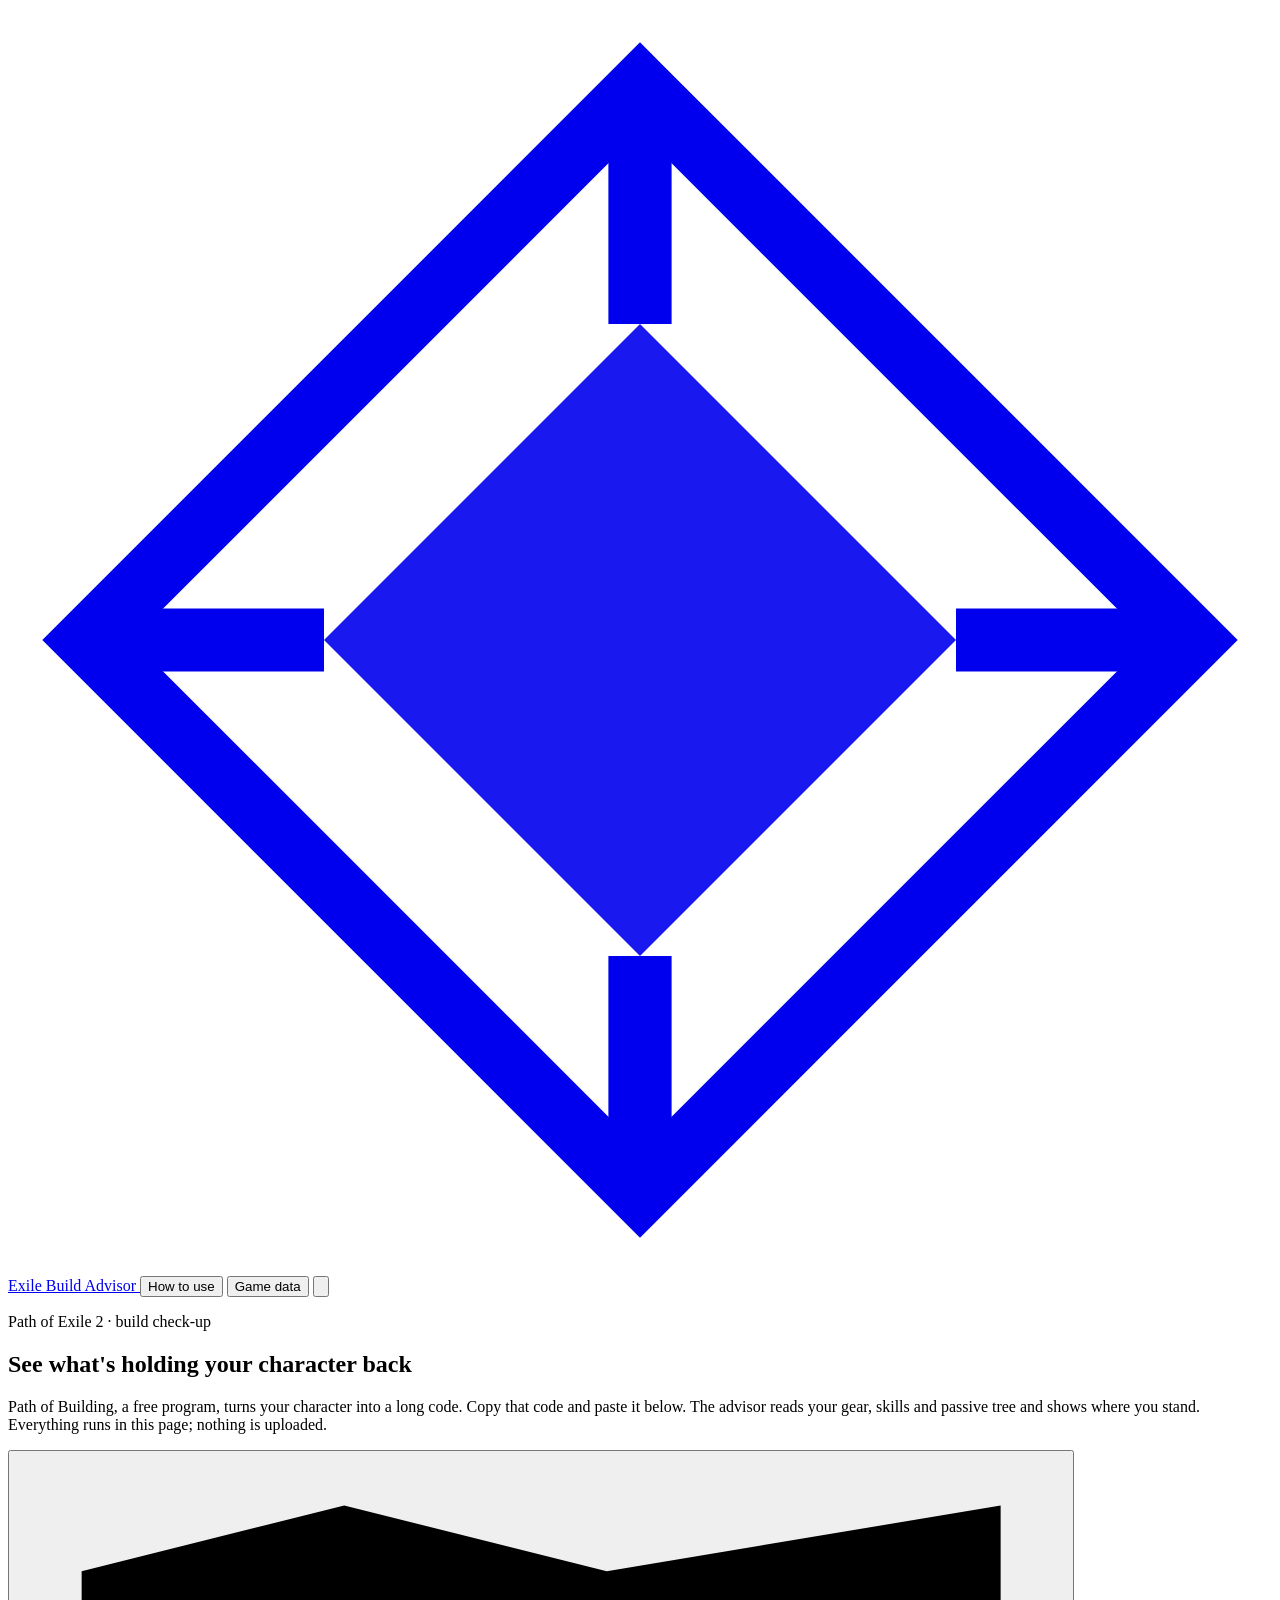
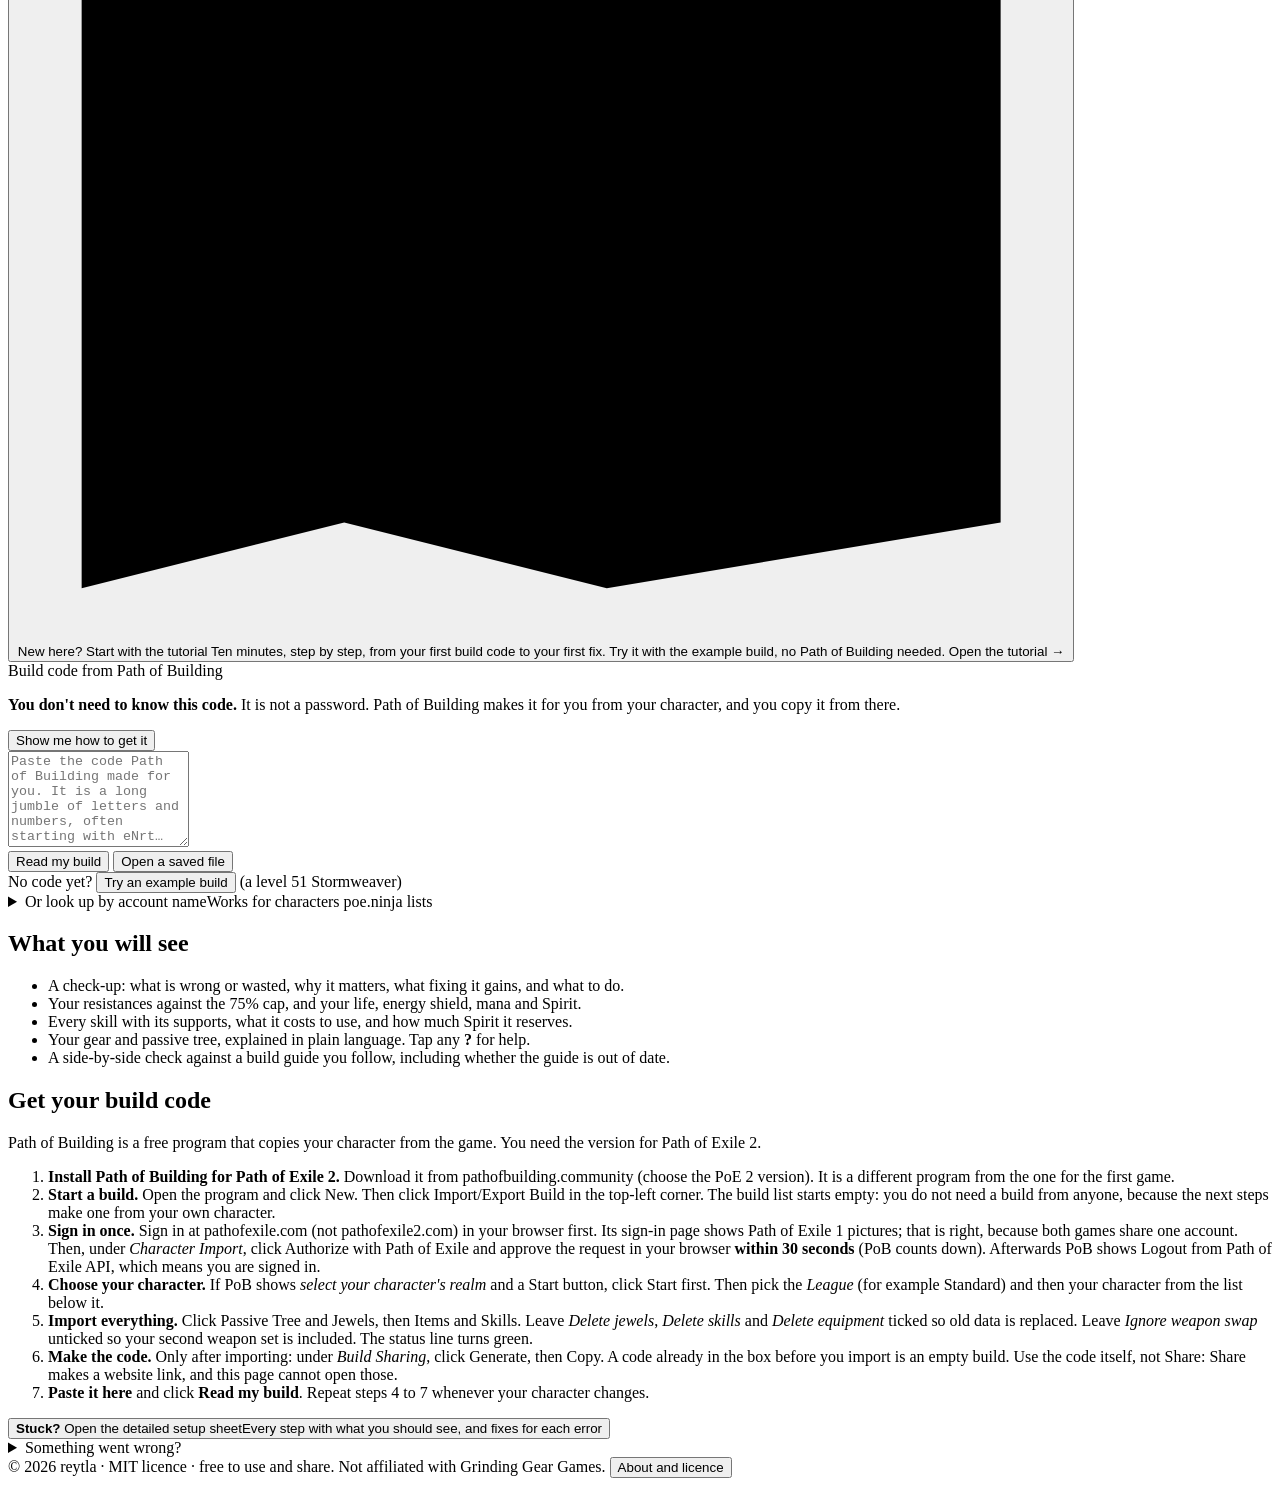
==== src/index.html @ eb704af1 "Exile Build Advisor: a build check-up for Path of Exile 2 Single-file web page that reads a Path of " ====
<!doctype html>
<html lang="en">
<!-- Exile Build Advisor. Copyright (c) 2026 reytla. MIT licence. https://github.com/reytla/exile-build-adviser -->
<head>
<meta charset="utf-8">
<meta name="viewport" content="width=device-width, initial-scale=1, viewport-fit=cover">
<title>Exile Build Advisor</title>
<meta name="author" content="reytla">
<meta name="copyright" content="© 2026 reytla. MIT licence.">
<link rel="preconnect" href="https://fonts.googleapis.com">
<link rel="preconnect" href="https://fonts.gstatic.com" crossorigin>
<link rel="stylesheet" href="https://fonts.googleapis.com/css2?family=Marcellus+SC&family=Figtree:wght@400;500;600;700&family=IBM+Plex+Mono:wght@400;500&display=swap">
<!--INLINE:style.css-->
</head>
<body>
<header class="appbar">
  <div class="appbar-in">
    <a class="brand" href="#" id="homeLink" aria-label="Exile Build Advisor, start page">
      <svg class="sigil" viewBox="0 0 32 32" aria-hidden="true"><path d="M16 2 30 16 16 30 2 16Z" fill="none" stroke="currentColor" stroke-width="1.6"/><path d="M16 8 24 16 16 24 8 16Z" fill="currentColor" opacity=".9"/><path d="M16 2v6M16 24v6M2 16h6M24 16h6" stroke="currentColor" stroke-width="1.6"/></svg>
      <span>Exile Build Advisor</span>
    </a>
    <span class="appbar-gap"></span>
    <button type="button" class="ghost" id="tutLink" title="A step-by-step guide for new players">How to use</button>
    <button type="button" class="ghost" id="dataLink" title="Which game data this page uses"><span id="dataBadge">Game data</span></button>
    <button type="button" class="ghost icon" id="themeBtn" aria-label="Switch colour theme" title="Switch colour theme">
      <svg viewBox="0 0 24 24" aria-hidden="true"><circle cx="12" cy="12" r="5" fill="none" stroke="currentColor" stroke-width="1.8"/><path d="M12 7a5 5 0 0 1 0 10Z" fill="currentColor"/></svg>
    </button>
  </div>
</header>

<div class="page">
  <!-- ================= welcome: no build loaded ================= -->
  <section id="welcome" class="welcome">
    <div class="hero">
      <div class="intro">
        <p class="eyebrow">Path of Exile 2 · build check-up</p>
        <h1>See what's holding your character back</h1>
        <p class="lede">Path of Building, a free program, turns your character into a long code. Copy that code and paste it below. The advisor reads your gear, skills and passive tree and shows where you stand. Everything runs in this page; nothing is uploaded.</p>
      </div>
      <button type="button" class="tut-card" id="tutLink2" aria-label="New here? Open the 10-minute tutorial">
        <svg class="tut-art" viewBox="0 0 160 120" aria-hidden="true">
          <path class="map" d="M10 18 50 8l40 10 60-10v94l-60 10-40-10-40 10Z"/>
          <path class="fold-line" d="M50 8v94M90 18v94"/>
          <path class="trail" d="M24 92c14-4 20-16 30-24s24-6 32-16 10-22 26-26 22 2 28-4"/>
          <circle class="wp" cx="24" cy="92" r="7"/><text x="24" y="95.5">1</text>
          <circle class="wp" cx="56" cy="66" r="7"/><text x="56" y="69.5">2</text>
          <circle class="wp" cx="94" cy="46" r="7"/><text x="94" y="49.5">3</text>
          <path class="goal" d="M138 10 148 22 138 34 128 22Z"/><path class="goal-in" d="M138 16 143 22 138 28 133 22Z"/>
        </svg>
        <span class="tut-copy">
          <span class="tut-kicker">New here?</span>
          <span class="tut-title">Start with the tutorial</span>
          <span class="tut-sub">Ten minutes, step by step, from your first build code to your first fix. Try it with the example build, no Path of Building needed.</span>
          <span class="tut-go">Open the tutorial <span aria-hidden="true">→</span></span>
        </span>
      </button>
    </div>

    <div class="welcome-grid">
      <div class="stack">
      <div class="card input-card">
        <label class="field-label" for="code">Build code from Path of Building</label>
        <div class="code-help"><p><b>You don't need to know this code.</b> It is not a password. Path of Building makes it for you from your character, and you copy it from there.</p>
          <button type="button" class="small" id="setupLink3">Show me how to get it</button></div>
        <textarea id="code" rows="6" spellcheck="false" placeholder="Paste the code Path of Building made for you. It is a long jumble of letters and numbers, often starting with eNrt…"></textarea>
        <div class="actions">
          <button type="button" class="primary" id="decodeBtn">Read my build</button>
          <input type="file" id="codeFile" accept=".txt,.xml,text/plain" hidden>
          <button type="button" id="codeFileBtn">Open a saved file</button>
        </div>
        <div id="charMsg" aria-live="polite"></div>
        <div class="example-row">
          <span class="muted">No code yet?</span>
          <button type="button" class="linkish" id="exampleBtn">Try an example build</button>
          <span class="muted small">(a level 51 Stormweaver)</span>
        </div>
      </div>
      <details class="card lookup" id="lookupBox">
        <summary><span class="card-title">Or look up by account name</span><span class="small muted">Works for characters poe.ninja lists</span></summary>
        <p class="small muted" style="margin:8px 0 4px">This asks poe.ninja for your character. It only knows characters with a <b>public profile</b> that it has picked up in its league snapshot. If it does not work, the page explains why; the build code on the right always works.</p>
        <div class="form-grid">
          <div><label class="field-label" for="luAccount">Account name</label><input type="text" id="luAccount" placeholder="Name#1234" autocomplete="off" spellcheck="false"></div>
          <div><label class="field-label" for="luName">Character name</label><input type="text" id="luName" autocomplete="off" spellcheck="false"></div>
          <div><label class="field-label" for="luLeague">League</label><select id="luLeague"></select></div>
          <div id="luOtherRow" hidden><label class="field-label" for="luOther">League name</label><input type="text" id="luOther" placeholder="as shown on poe.ninja"></div>
        </div>
        <div class="actions"><button type="button" class="primary" id="luBtn">Look up</button></div>
        <div id="luMsg" aria-live="polite"></div>
        <details class="fold">
          <summary>Advanced: use your own proxy</summary>
          <p class="small">Web pages may only read another site's data when that site allows it, and poe.ninja does not. A small proxy of your own fixes this. Free option: create a Cloudflare Worker, paste the code below, deploy it, and enter its address here followed by <span class="mono">?url=</span>.</p>
          <label class="field-label" for="luProxy">Proxy address</label>
          <input type="text" id="luProxy" placeholder="https://your-worker.your-name.workers.dev/?url=" spellcheck="false">
          <div class="actions"><button type="button" class="small" id="luCopy">Copy the Worker code</button><span class="small muted" id="luCopied" aria-live="polite"></span></div>
          <pre class="code" id="luWorker"></pre>
        </details>
      </details>
      <div class="card expect">
        <h2>What you will see</h2>
        <ul>
          <li>A check-up: what is wrong or wasted, why it matters, what fixing it gains, and what to do.</li>
          <li>Your resistances against the 75% cap, and your life, energy shield, mana and Spirit.</li>
          <li>Every skill with its supports, what it costs to use, and how much Spirit it reserves.</li>
          <li>Your gear and passive tree, explained in plain language. Tap any <b>?</b> for help.</li>
          <li>A side-by-side check against a build guide you follow, including whether the guide is out of date.</li>
        </ul>
      </div>
      </div>

      <div class="card guide">
        <h2 class="card-title">Get your build code</h2>
        <p class="muted small">Path of Building is a free program that copies your character from the game. You need the version for Path of Exile 2.</p>
        <ol class="steps">
          <li><b>Install Path of Building for Path of Exile 2.</b> Download it from <span class="mono">pathofbuilding.community</span> (choose the PoE&nbsp;2 version). It is a different program from the one for the first game.</li>
          <li><b>Start a build.</b> Open the program and click <span class="pob">New</span>. Then click <span class="pob">Import/Export Build</span> in the top-left corner. The build list starts empty: you do not need a build from anyone, because the next steps make one from your own character.</li>
          <li><b>Sign in once.</b> Sign in at pathofexile.com (not pathofexile2.com) in your browser first. Its sign-in page shows Path of Exile 1 pictures; that is right, because both games share one account. Then, under <i>Character Import</i>, click <span class="pob">Authorize with Path of Exile</span> and approve the request in your browser <b>within 30 seconds</b> (PoB counts down). Afterwards PoB shows <span class="pob">Logout from Path of Exile API</span>, which means you are signed in.</li>
          <li><b>Choose your character.</b> If PoB shows <i>select your character's realm</i> and a <span class="pob">Start</span> button, click <span class="pob">Start</span> first. Then pick the <i>League</i> (for example Standard) and then your character from the list below it.</li>
          <li><b>Import everything.</b> Click <span class="pob">Passive Tree and Jewels</span>, then <span class="pob">Items and Skills</span>. Leave <i>Delete jewels</i>, <i>Delete skills</i> and <i>Delete equipment</i> ticked so old data is replaced. Leave <i>Ignore weapon swap</i> unticked so your second weapon set is included. The status line turns green.</li>
          <li><b>Make the code.</b> Only after importing: under <i>Build Sharing</i>, click <span class="pob">Generate</span>, then <span class="pob">Copy</span>. A code already in the box before you import is an empty build. Use the code itself, not <span class="pob">Share</span>: Share makes a website link, and this page cannot open those.</li>
          <li><b>Paste it here</b> and click <b>Read my build</b>. Repeat steps 4 to 7 whenever your character changes.</li>
        </ol>
        <button type="button" class="setup-cta" id="setupLink"><span><b>Stuck?</b> Open the detailed setup sheet</span><span class="small muted">Every step with what you should see, and fixes for each error</span></button>
        <details class="fold">
          <summary>Something went wrong?</summary>
          <ul>
            <li><b>The character list is empty:</b> check the League box. Characters in an event league only show when that league is chosen.</li>
            <li><b>"Could not decompress the code":</b> the code was cut off. Click <span class="pob">Copy</span> again and paste the whole thing.</li>
            <li><b>The code is very long:</b> that is normal. Codes are often 10,000 characters or more.</li>
            <li><b>The account lookup did not work:</b> that is common. It needs a public profile and a character poe.ninja has picked up. Use the build code instead.</li>
            <li><b>The page says the passive tree is a different version:</b> open <i>Game data</i> at the top right and refresh it.</li>
          </ul>
        </details>
      </div>
    </div>
  </section>

  <!-- ================= tutorial ================= -->
  <section id="tutorialPage" hidden>
    <button type="button" class="ghost" id="tutBack">← Back</button>
    <div class="intro" style="margin-top:10px">
      <p class="eyebrow">Tutorial · about 10 minutes</p>
      <h1>How to use the advisor</h1>
      <p class="lede">New to Path of Exile 2 or to build tools? Start here. This walks you from "I have a character" to "I know what to fix next", one step at a time. You can try every step with the example build.</p>
      <div class="actions"><button type="button" class="primary" id="tutExample">Open the example build</button><span class="small muted">You can come back here at any time with <b>How to use</b> at the top.</span></div>
    </div>

    <div class="tut">
      <nav class="tut-toc card" aria-label="Tutorial sections">
        <p class="field-label" style="margin-top:0">On this page</p>
        <ol>
          <li><a href="#t-what" data-jump>What it does</a></li>
          <li><a href="#t-need" data-jump>What you need</a></li>
          <li><a href="#t-in" data-jump>Get your build in</a></li>
          <li><a href="#t-read" data-jump>Read the check-up</a></li>
          <li><a href="#t-goals" data-jump>Tell it what you want</a></li>
          <li><a href="#t-act" data-jump>Act on a fix</a></li>
          <li><a href="#t-guide" data-jump>Compare with a guide</a></li>
          <li><a href="#t-fresh" data-jump>Keep it up to date</a></li>
          <li><a href="#t-words" data-jump>Words you will meet</a></li>
          <li><a href="#t-faq" data-jump>Questions</a></li>
        </ol>
      </nav>

      <div class="tut-body">
        <section class="card tut-sec" id="t-what">
          <h2 class="card-title"><span class="tut-n">1</span>What it does</h2>
          <p>The advisor reads your character (gear, skills and passive tree) and points out what is holding it back: resistances that are too low, gems and passives that do nothing, mana that runs out, and more. For each problem it says <b>why</b> it matters, <b>what fixing it gains</b>, <b>what it costs</b> and <b>what to do</b>, and it puts the best-value fixes first.</p>
          <p>Everything happens inside this page on your computer. Nothing is uploaded, and there is no account to make.</p>
        </section>

        <section class="card tut-sec" id="t-need">
          <h2 class="card-title"><span class="tut-n">2</span>What you need</h2>
          <ul class="tut-list">
            <li>A Path of Exile 2 character, at any level. You do not need a build file from anyone else: Path of Building makes one from your character.</li>
            <li><b>Path of Building for Path of Exile 2</b>, a free program that copies your character from the game. Get it from <span class="mono">pathofbuilding.community</span> and choose the PoE&nbsp;2 version. Players call it "PoB".</li>
            <li>Optional: a build guide you follow (for example from maxroll.gg) and a rough idea of prices on the trade site.</li>
          </ul>
          <div class="tip"><b>Tip:</b> no PoB yet? Click <b>Open the example build</b> above to see everything first, then come back.</div>
        </section>

        <section class="card tut-sec" id="t-in">
          <h2 class="card-title"><span class="tut-n">3</span>Get your build in</h2>
          <p>There are three ways. The first one always works.</p>
          <div class="tip"><b>First time with Path of Building?</b> <button type="button" class="linkish" id="setupLink2">Open the setup sheet</button>: it covers installing, signing in and copying the code, with a check after every step.</div>
          <h3 class="sub">A. Paste a build code from Path of Building (recommended)</h3>
          <ol class="steps">
            <li><b>Open PoB</b>, click <span class="pob">New</span>, then <span class="pob">Import/Export Build</span>. An empty build list is normal.</li>
            <li><b>Sign in once.</b> Sign in at pathofexile.com in your browser first, then click <span class="pob">Authorize with Path of Exile</span> and approve in the browser within 30 seconds. Afterwards PoB shows <span class="pob">Logout from Path of Exile API</span>.</li>
            <li><b>Pick your league and character</b>, then click <span class="pob">Passive Tree and Jewels</span> and <span class="pob">Items and Skills</span>.</li>
            <li><b>Optional but useful:</b> in PoB's Skills tab, set your main attack or spell as the <i>Main Skill</i>. Then the advisor can talk about damage and mana for that skill.</li>
            <li><b>Under Build Sharing</b> click <span class="pob">Generate</span>, then <span class="pob">Copy</span>. Not <span class="pob">Share</span>: that makes a web link the advisor cannot open.</li>
            <li><b>Paste</b> into "Your build code" on the start screen and click <b>Read my build</b>.</li>
          </ol>
          <h3 class="sub">B. Open a saved file</h3>
          <p>Click <b>Open a saved file</b> to load a build you saved in Path of Building (an <span class="mono">.xml</span> file in the Builds folder in Documents), or a text file with a code in it. The Builds folder stays empty until you click <i>Save</i> in PoB; you don't need it for method A.</p>
          <h3 class="sub">C. Look up by account name</h3>
          <p>Type your account name (like <span class="mono">Name#1234</span>), character name and league. This asks the website poe.ninja for your character. It often does not work: poe.ninja only knows characters with a <b>public profile</b> that it has picked up, and it does not let other web pages read its data unless you set up a small proxy (see <i>Advanced</i> in that box). If it fails, the page tells you why. Use method A.</p>
          <div class="tip"><b>Several versions in one code?</b> Some codes hold more than one passive tree, skill set or item set. Pickers appear in the banner at the top so you can choose which one to review.</div>
        </section>

        <section class="card tut-sec" id="t-read">
          <h2 class="card-title"><span class="tut-n">4</span>Read the check-up</h2>
          <p>After your build loads, the <b>Check-up</b> tab opens. Each problem is a card like this one (from the example build):</p>
          <article class="finding bad tut-demo" aria-label="Example finding">
            <div class="top"><span class="rank">#1</span><span class="sev bad">Fix now</span><span class="area">Resistances</span>
              <span class="meter" role="img" aria-label="Value 5 of 5"><i class="on"></i><i class="on"></i><i class="on"></i><i class="on"></i><i class="on"></i></span></div>
            <h3>Cold resistance is 21%, 54 below the cap</h3>
            <dl class="rows">
              <dt>Why</dt><dd>Below the 75% cap you take more cold damage than you need to.</dd>
              <dt>What it gains</dt><dd>Capping it means about 68% less cold damage taken.</dd>
              <dt>Cost</dt><dd>≈ 10 exalted · a short trade or task</dd>
              <dt>What to do</dt><dd><ul><li>Find +54% Cold Resistance in total on gear.</li></ul><span class="btn small fake">Search: Helmet with 30%+ cold resistance ↗</span></dd>
            </dl>
          </article>
          <dl class="tut-legend">
            <dt><span class="rank">#1</span></dt><dd>Its place in the ranking. Lower numbers give you the most for the least.</dd>
            <dt><span class="sev bad">Fix now</span> <span class="sev warn">Worth doing</span> <span class="sev info">Tip</span></dt><dd>How serious it is. Start with "Fix now".</dd>
            <dt><span class="meter"><i class="on"></i><i class="on"></i><i class="on"></i><i></i><i></i></span></dt><dd>How much it helps what you care about, compared with the other cards.</dd>
            <dt><span class="cert">probably</span> <span class="cert">check this</span></dt><dd>"Probably" means very likely. "Check this" means the page cannot be sure: look in the game or in PoB before acting.</dd>
            <dt>unknown</dt><dd>The page never guesses. When something cannot be worked out from your build or the game data, it says <i>unknown</i>.</dd>
          </dl>
          <p>Use the area buttons (Resistances, Skills, Gear…) to filter, and <b>Most serious first</b> if you prefer that order. Areas with no problems are listed at the bottom in green.</p>
          <p>The other tabs describe your character: <b>Overview</b> (resistances and key numbers), <b>Skills</b> (each skill, its supports, cost and Spirit), <b>Gear</b> and <b>Passive tree</b>. Tap any <b>?</b> for a short explanation.</p>
        </section>

        <section class="card tut-sec" id="t-goals">
          <h2 class="card-title"><span class="tut-n">5</span>Tell it what you want</h2>
          <h3 class="sub">What matters to you</h3>
          <p>At the top of the check-up, rate Damage, Survivability, Mana, Ease of play and Progression from <i>Not</i> to <i>Most</i>. The ranking changes straight away. Dying a lot? Set Survivability to <i>Most</i>.</p>
          <h3 class="sub">Your details tab</h3>
          <ul class="tut-list">
            <li><b>League:</b> Standard, or the event league's name. Trade links search this league.</li>
            <li><b>Budget</b> and <b>spare currency</b> (one per line, like <span class="mono">12 exalted</span>): cards then say "over your budget" or "your spare currency covers it".</li>
            <li><b>Items in your stash:</b> in the game, hover an item and press <b>Ctrl+C</b>, then paste here. If one of them fixes a problem, the card says "In your stash".</li>
            <li><b>Prices:</b> prices change every day, so you enter them. Look up a few items on the trade site and type the price in Exalted Orbs. Blank means unknown, and the cost then shows "price unknown".</li>
          </ul>
          <p class="small muted">All of this is saved in your browser only.</p>
        </section>

        <section class="card tut-sec" id="t-act">
          <h2 class="card-title"><span class="tut-n">6</span>Act on a fix</h2>
          <h3 class="sub">Buying an item</h3>
          <ol class="steps">
            <li>Click a brass <b>Search</b> button on a card. The official trade site opens with the filters filled in (it may ask you to sign in).</li>
            <li>The text beside the button says which item it replaces and what it keeps. Add any other stats you want on the trade site.</li>
            <li>Buy it. For "Instant Buyout" listings, click <i>Secure Item</i> on the site; the game takes you to the seller's hideout, where you buy it from their merchant. This needs the asynchronous trade feature, unlocked in Act 4 at Kingsmarch. For other listings, message the seller in the game.</li>
            <li>Equip it, then make a new code in PoB and read it again to see the difference.</li>
          </ol>
          <h3 class="sub">Other kinds of fix</h3>
          <ul class="tut-list">
            <li><b>Supports that do nothing:</b> open the skill gems panel in the game and move the support to a skill it helps. Free.</li>
            <li><b>Gem level too low:</b> use an <i>Uncut Skill Gem</i> (or <i>Uncut Spirit Gem</i> for always-on skills) of the level shown.</li>
            <li><b>Passives doing nothing:</b> refunding costs gold. Right-click the passive on the tree to refund it, then spend the point elsewhere.</li>
            <li><b>Crafting:</b> cards suggest a simple route when there is one, such as an <i>Essence</i> that guarantees a resistance on a magic item.</li>
          </ul>
          <div class="tip"><b>Work in small steps.</b> Fix one or two cards, make a new code, read it again. The list updates and the next best fix moves to the top.</div>
        </section>

        <section class="card tut-sec" id="t-guide">
          <h2 class="card-title"><span class="tut-n">7</span>Compare with a guide</h2>
          <p>Following a build guide? Open the <b>Guide</b> tab.</p>
          <ol class="steps">
            <li><b>Best:</b> on the guide page, find its <i>Path of Building</i> button for the stage nearest your level and paste that code. The advisor then compares skills, supports, passives and unique items exactly.</li>
            <li><b>Also useful:</b> press Ctrl+A then Ctrl+C on the guide page and paste the text. The advisor reads the "last updated" date, the patch, the ascendancy order and the stat priorities.</li>
            <li>Click <b>Compare</b>.</li>
          </ol>
          <p>If the guide was written for an older patch than the current one, a red box warns you. Guides go out of date, so always check the date. "Guide only" items are what the guide uses and you do not; "yours only" are things you use that the guide does not.</p>
        </section>

        <section class="card tut-sec" id="t-fresh">
          <h2 class="card-title"><span class="tut-n">8</span>Keep it up to date</h2>
          <ul class="tut-list">
            <li><b>Your character changed?</b> Repeat the PoB steps and paste the new code. The page remembers your last code, goals and details.</li>
            <li><b>The game had a patch?</b> Click <b>Game data</b> at the top right and then <b>Refresh game data</b>. It downloads the latest gem and passive data (about 6.5&nbsp;MB) and keeps it in your browser.</li>
            <li><b>Guide tab:</b> update the "Current game patch" box when a new patch comes out.</li>
          </ul>
        </section>

        <section class="card tut-sec" id="t-words">
          <h2 class="card-title"><span class="tut-n">9</span>Words you will meet</h2>
          <dl class="kv tut-words">
            <dt>Resistance</dt><dd>Cuts damage of one element (fire, cold, lightning, chaos). Capped at 75%. Low resistances are the most common reason new characters die.</dd>
            <dt>Life / Energy shield</dt><dd>Your health, and a recharging shield on top of it.</dd>
            <dt>Mana</dt><dd>Pays for skills. If it runs out, you cannot use them.</dd>
            <dt>Spirit</dt><dd>A budget for skills that stay switched on (buffs, auras, minions). You cannot reserve more than you have.</dd>
            <dt>Skill gem / support gem</dt><dd>Skill gems give you abilities. Support gems are added to a skill to change it, and usually make it cost more.</dd>
            <dt>Meta gem</dt><dd>A gem that holds other skills and uses them for you, like "Cast on Critical".</dd>
            <dt>Passive tree / notable / keystone</dt><dd>The big tree of bonuses you spend points on. Notables are larger named nodes; keystones change the rules.</dd>
            <dt>Ascendancy</dt><dd>Your specialisation, earned in the Trials. Its points are very strong.</dd>
            <dt>Mod</dt><dd>One line of stats on an item, like "+30% to Fire Resistance".</dd>
            <dt>Rare / unique</dt><dd>Rare (yellow) items have random mods. Unique (orange) items have fixed, special mods.</dd>
            <dt>Exalted / Divine Orb</dt><dd>Common trading currencies. The advisor prices everything in Exalted Orbs.</dd>
            <dt>Uncut gem</dt><dd>An item that becomes a new gem or levels one up, at the level written on it.</dd>
            <dt>Essence</dt><dd>Crafting currency that turns a magic item into a rare one with a guaranteed mod.</dd>
            <dt>League</dt><dd>Standard lasts forever; event leagues start fresh. Trade happens within a league.</dd>
            <dt>PoB</dt><dd>Path of Building, the free program that copies your character.</dd>
          </dl>
        </section>

        <section class="card tut-sec" id="t-faq">
          <h2 class="card-title"><span class="tut-n">10</span>Questions</h2>
          <details class="fold"><summary>I don't have a build to load.</summary><p class="small">You don't need one from anyone. Path of Building makes the build from your own character when you import it (section 3). A guide's build is only needed for the optional Guide tab, to compare with yours.</p></details>
          <details class="fold"><summary>The page says "unknown" a lot.</summary><p class="small">That is on purpose. Damage is unknown until you set a Main Skill in PoB; costs are unknown until you enter prices. The page would rather say unknown than guess.</p></details>
          <details class="fold"><summary>Spirit says "over budget", but my skills all work in the game.</summary><p class="small">Then Path of Building is missing a Spirit source, often a setting in its Configuration tab. That card is marked "check this" for that reason; you can ignore it.</p></details>
          <details class="fold"><summary>A card says a passive or mod does nothing, but I think it does.</summary><p class="small">Cards marked "probably" can be wrong when your build converts damage or swaps skills in. Cards without a mark come straight from the game data. If in doubt, check the mod's wording in the game.</p></details>
          <details class="fold"><summary>A trade link opens an empty search.</summary><p class="small">The text beside each button lists the filters, so you can set them by hand. Make sure your league is right in Your details.</p></details>
          <details class="fold"><summary>Is my data safe?</summary><p class="small">Nothing leaves your computer except when you click a trade link, refresh game data (downloads from GitHub) or use the account lookup (asks poe.ninja). Everything you type is stored only in this browser.</p></details>
          <details class="fold"><summary>Can I share the advisor?</summary><p class="small">Yes, for non-commercial personal use: send the file as it is. See <i>About and licence</i> at the bottom of the page.</p></details>
        </section>
      </div>
    </div>
  </section>

  <!-- ================= setup sheet (content inlined from docs/pob-setup.html) ================= -->
  <section id="setupPage" hidden>
    <button type="button" class="ghost" id="setupBack">← Back</button>
    <div class="sheet"><!--SETUP--></div>
    <div class="actions" style="justify-content:center;margin-top:18px"><button type="button" class="primary" id="setupDone">I have my code: paste it now</button></div>
  </section>

  <!-- ================= game data page (reachable before a build is loaded) ================= -->
  <section id="dataPage" hidden>
    <button type="button" class="ghost" id="dataBack">← Back</button>
    <div id="dataPageBody" style="margin-top:10px"></div>
  </section>

  <!-- ================= about and licence ================= -->
  <section id="aboutPage" hidden>
    <button type="button" class="ghost" id="aboutBack">← Back</button>
    <div class="card narrow licence" style="margin-top:10px">
      <h2 class="card-title">About and licence</h2>
      <p>Exile Build Advisor reads a Path of Exile 2 character from Path of Building and points out what to improve. It runs entirely in this page.</p>
      <dl class="kv" style="margin-top:14px">
        <dt>Author</dt><dd>reytla</dd>
        <dt>Source code</dt><dd><span class="mono">github.com/reytla/exile-build-adviser</span></dd>
        <dt>Feedback</dt><dd>Report problems or ideas under <i>Issues</i> on the GitHub page.</dd>
        <dt>Licence</dt><dd>MIT: free to use, change and share</dd>
      </dl>
      <h3>Licence</h3>
      <div class="legal">
        <p>MIT License. Copyright © 2026 reytla.</p>
        <p>Permission is hereby granted, free of charge, to any person obtaining a copy of this software and associated documentation files (the "Software"), to deal in the Software without restriction, including without limitation the rights to use, copy, modify, merge, publish, distribute, sublicense, and/or sell copies of the Software, and to permit persons to whom the Software is furnished to do so, subject to the following conditions:</p>
        <p>The above copyright notice and this permission notice shall be included in all copies or substantial portions of the Software.</p>
        <p>THE SOFTWARE IS PROVIDED "AS IS", WITHOUT WARRANTY OF ANY KIND, EXPRESS OR IMPLIED, INCLUDING BUT NOT LIMITED TO THE WARRANTIES OF MERCHANTABILITY, FITNESS FOR A PARTICULAR PURPOSE AND NONINFRINGEMENT. IN NO EVENT SHALL THE AUTHORS OR COPYRIGHT HOLDERS BE LIABLE FOR ANY CLAIM, DAMAGES OR OTHER LIABILITY, WHETHER IN AN ACTION OF CONTRACT, TORT OR OTHERWISE, ARISING FROM, OUT OF OR IN CONNECTION WITH THE SOFTWARE OR THE USE OR OTHER DEALINGS IN THE SOFTWARE.</p>
        <p>Advice the advisor gives is an estimate. Check it in the game before spending currency.</p>
      </div>
      <h3>Other people's work used here</h3>
      <p>Game data (gems, passive tree, item bases) comes from the Path of Building Community project for Path of Exile 2, which is published under the MIT licence. Path of Exile and its game data are © Grinding Gear Games. This advisor is not affiliated with or endorsed by Grinding Gear Games or the Path of Building Community.</p>
      <p>Fonts: Marcellus SC, Figtree and IBM Plex Mono, under the SIL Open Font License, loaded from Google Fonts.</p>
    </div>
  </section>

  <!-- ================= workspace: build loaded ================= -->
  <section id="workspace" hidden>
    <div class="banner" id="banner"></div>
    <nav class="tabs" role="tablist" id="mainTabs" aria-label="Sections">
      <button type="button" role="tab" data-tab="checkup" aria-selected="true">Check-up</button>
      <button type="button" role="tab" data-tab="guide" aria-selected="false">Guide</button>
      <button type="button" role="tab" data-tab="overview" aria-selected="false">Overview</button>
      <button type="button" role="tab" data-tab="skills" aria-selected="false">Skills</button>
      <button type="button" role="tab" data-tab="gear" aria-selected="false">Gear</button>
      <button type="button" role="tab" data-tab="tree" aria-selected="false">Passive tree</button>
      <button type="button" role="tab" data-tab="details" aria-selected="false">Your details</button>
      <button type="button" role="tab" data-tab="data" aria-selected="false">Game data</button>
    </nav>
    <section class="tab" id="tab-checkup" role="tabpanel"></section>
    <section class="tab" id="tab-guide" role="tabpanel" hidden></section>
    <section class="tab" id="tab-overview" role="tabpanel" hidden></section>
    <section class="tab" id="tab-skills" role="tabpanel" hidden></section>
    <section class="tab" id="tab-gear" role="tabpanel" hidden></section>
    <section class="tab" id="tab-tree" role="tabpanel" hidden></section>
    <section class="tab" id="tab-details" role="tabpanel" hidden>
      <div class="card narrow">
        <h2 class="card-title">Your details</h2>
        <p class="muted">Path of Building does not know these things. Filling them in makes later advice fit your situation. Everything is optional and stays in this browser.</p>
        <div class="form-grid">
          <div>
            <label class="field-label" for="league">League</label>
            <select id="league"><option value="Standard">Standard</option><option value="event">Current event league</option></select>
            <p class="help">Prices and trade searches differ per league.</p>
          </div>
          <div id="eventLeagueRow" hidden>
            <label class="field-label" for="eventLeague">Event league name</label>
            <input type="text" id="eventLeague" placeholder="as shown on the trade site">
          </div>
          <div>
            <label class="field-label" for="levelOv">Character level</label>
            <input type="number" id="levelOv" min="1" max="100" placeholder="taken from the code">
            <p class="help">Only if you have levelled since making the code.</p>
          </div>
          <div>
            <label class="field-label" for="budget">Budget for upgrades</label>
            <div class="inline">
              <input type="number" id="budget" min="0" step="any" placeholder="amount">
              <select id="budgetCur" aria-label="Budget currency"><option value="exalted">Exalted Orbs</option><option value="divine">Divine Orbs</option><option value="chaos">Chaos Orbs</option></select>
            </div>
          </div>
        </div>
        <label class="field-label" for="spare">Spare currency</label>
        <textarea id="spare" rows="3" placeholder="One per line, for example:&#10;12 exalted&#10;1 divine&#10;30 transmutation"></textarea>
        <p class="help" id="spareNote" aria-live="polite"></p>
        <label class="field-label" for="stash">Items in your inventory or stash</label>
        <textarea id="stash" rows="5" placeholder="In the game, hover over an item and press Ctrl+C, then paste it here. Leave a blank line between items."></textarea>
        <p class="help" id="stashNote" aria-live="polite"></p>
        <p class="help" id="savedNote">Saved in this browser only.</p>
      </div>
      <div class="card narrow" style="margin-top:18px">
        <h2 class="card-title">Prices</h2>
        <p class="muted">Prices change every day, so the page does not guess them. Enter what you see on the trade site, in Exalted Orbs. Blank means unknown, and the check-up then says "price unknown" instead of a number.</p>
        <div class="prices" id="pricesBody"></div>
      </div>
    </section>
    <section class="tab" id="tab-data" role="tabpanel" hidden></section>
  </section>
</div>
<footer class="site-foot">
  <div class="in">
    <span>© 2026 reytla · MIT licence · free to use and share.</span>
    <span>Not affiliated with Grinding Gear Games.</span>
    <span class="gap"></span>
    <button type="button" class="linkish" id="aboutLink">About and licence</button>
  </div>
</footer>
<!--SNAPSHOT-->
<!--EXAMPLE-->
<!--INLINE:pobdata.js-->
<!--INLINE:character.js-->
<!--INLINE:analysis.js-->
<!--INLINE:plan.js-->
<!--INLINE:guide.js-->
<!--INLINE:lookup.js-->
<!--INLINE:app.js-->
</body>
</html>
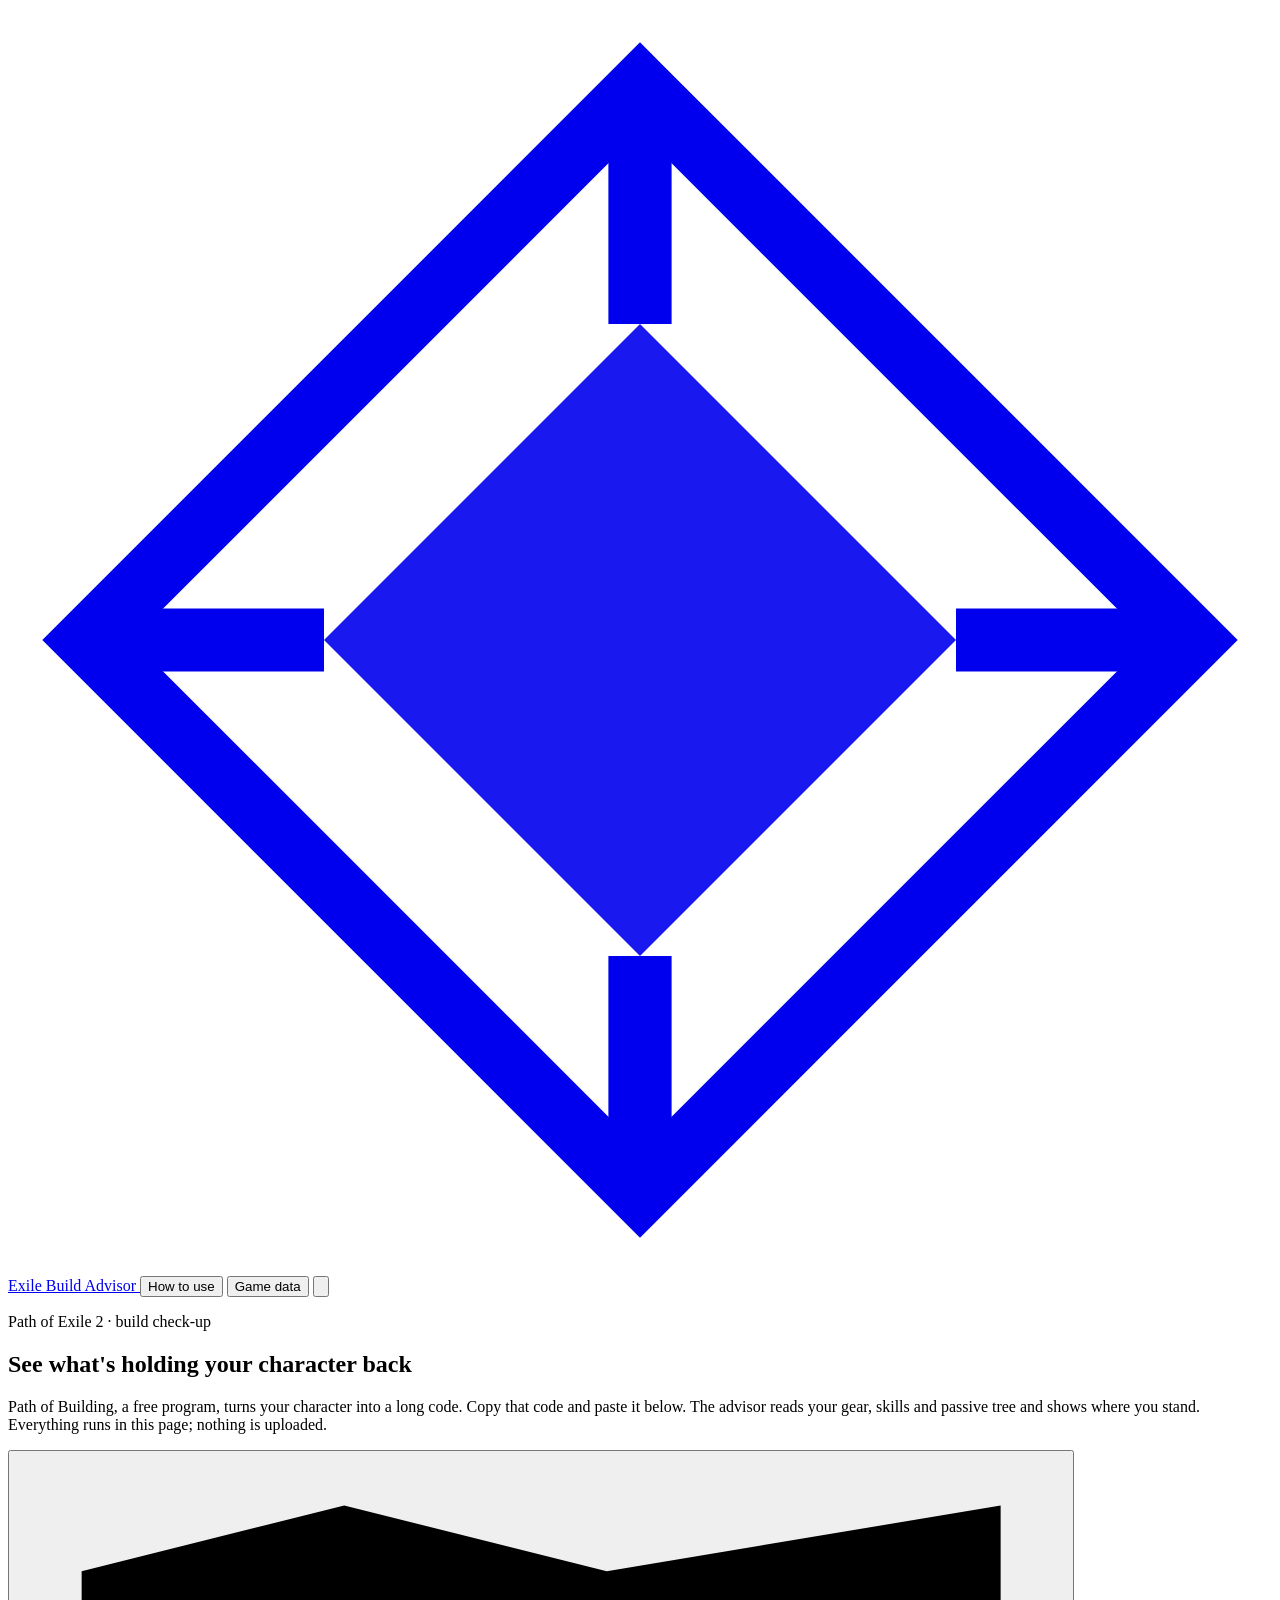
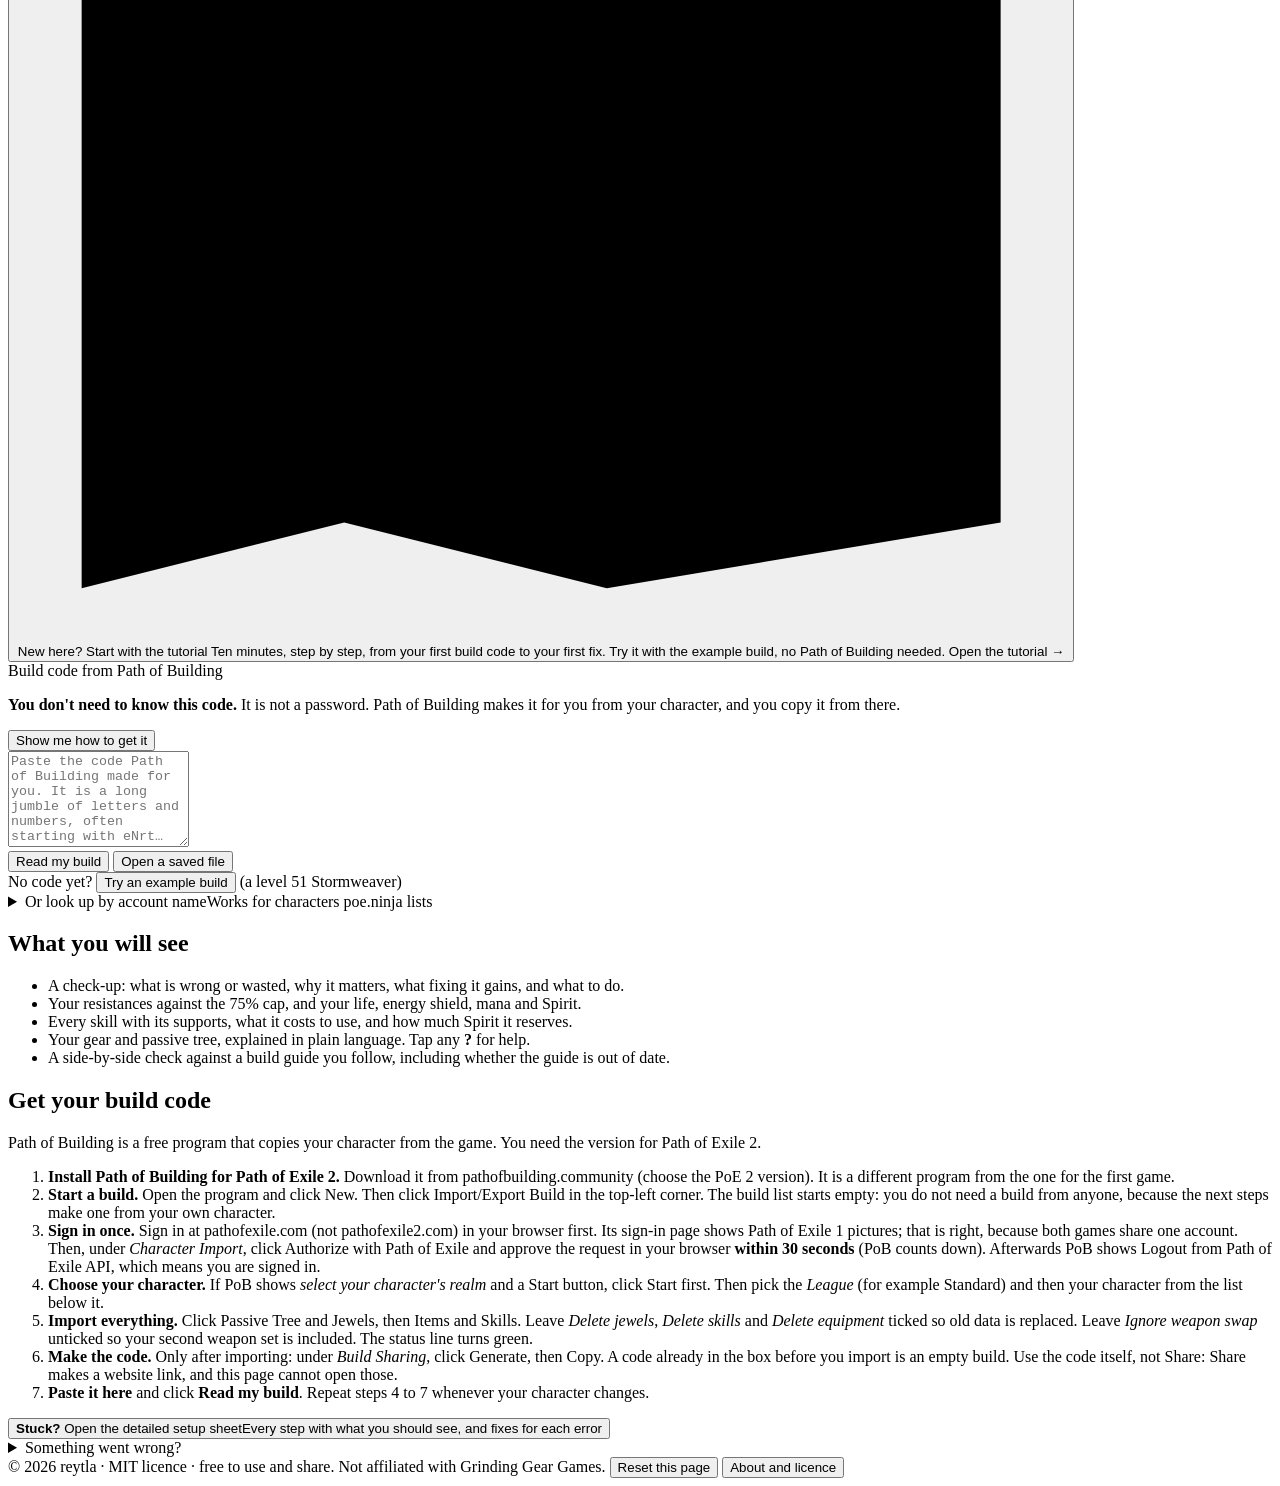
==== commit 1d1b9a69: "Update for further privacy." ====
--- a/src/index.html
+++ b/src/index.html
@@ -336,6 +336,9 @@
         <dt>Feedback</dt><dd>Report problems or ideas under <i>Issues</i> on the GitHub page.</dd>
         <dt>Licence</dt><dd>MIT: free to use, change and share</dd>
       </dl>
+      <h3>Your data</h3>
+      <p>Your build code, goals, details, prices and guide are saved only in this browser on this device, so they are still there next time. Nobody else can see them, including the author, and nothing is uploaded. The page only contacts other sites when you click a trade link, refresh the game data or use the account lookup.</p>
+      <p>On a shared computer, click <b>Reset this page</b> at the bottom when you are done. It erases everything this page saved in this browser.</p>
       <h3>Licence</h3>
       <div class="legal">
         <p>MIT License. Copyright © 2026 reytla.</p>
@@ -418,6 +421,7 @@
     <span>© 2026 reytla · MIT licence · free to use and share.</span>
     <span>Not affiliated with Grinding Gear Games.</span>
     <span class="gap"></span>
+    <button type="button" class="linkish" id="resetLink" title="Forget your build code, goals, details, prices, guide and theme in this browser">Reset this page</button>
     <button type="button" class="linkish" id="aboutLink">About and licence</button>
   </div>
 </footer>
